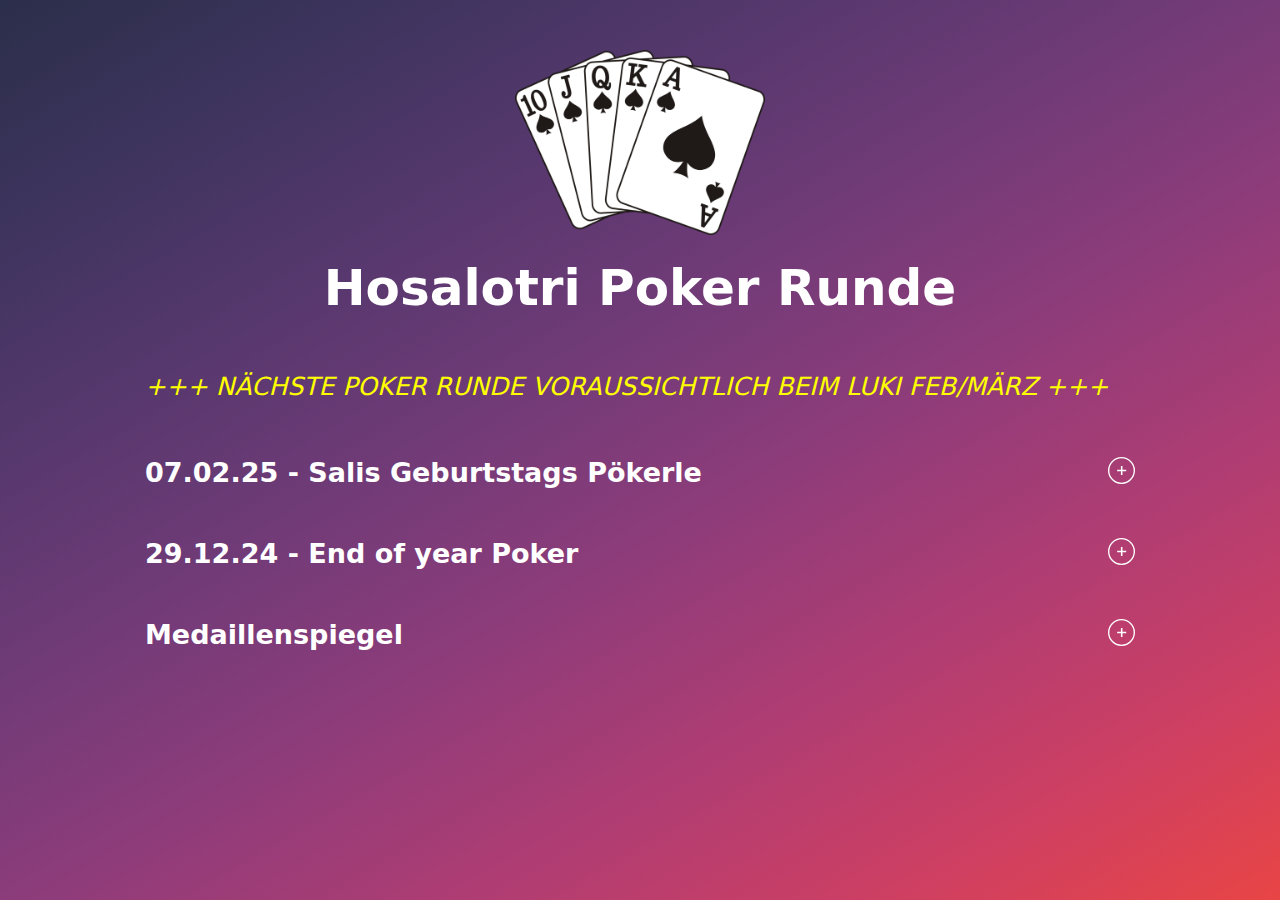
==== index.html @ 21dafa3b "first version" ====
<!DOCTYPE html>
<html lang="en">

<head>
    <meta charset="UTF-8">
    <meta name="viewport" content="width=device-width, initial-scale=1.0">
    <title>Document</title>
    <link rel="stylesheet" href="style.css">
    <link rel="stylesheet" href="https://cdn.jsdelivr.net/npm/swiper@11/swiper-bundle.min.css" />
</head>

<body>
    <div class="main__canvas">
        <div class="u-generic-wrapper">
            <div class="u-generic-wrapper-margin">
                <!-- Header -->
                <div class="header">
                    <span class="header-img">
                        <img src="assets/img/poker.png" alt="poker cards">
                    </span>
                    <div class="header-title">
                        <h1>Hosalotri Poker Runde</h1>
                    </div>
                </div>

                <!-- NEWS -->
                <div class="news__container">
                    <div class="news-content">
                        <span>+++ Nächste Poker Runde voraussichtlich beim Luki FEB/MÄRZ +++</span>
                    </div>
                </div>

                <!-- 07.02.25 -->
                <div class="tournament__wrapper">
                    <input type="checkbox" class="tournament__checkbox" id="07.02.25">
                    <label for="07.02.25" class="tournament__label">
                        <h2>
                            07.02.25 - Salis Geburtstags Pökerle
                        </h2>
                        <span class="tournament__label--icon">
                        </span>
                    </label>
                    <div class="tournament__table">
                        <div class="tournament__info">
                            <div>
                                Location: Sali
                            </div>
                            <div>
                                Einsatz: 10€
                            </div>
                            <div>
                                Bounty: 5€
                            </div>
                            <div>
                                Preisgeld: 1.Platz 40€, 2.Platz 40€, 3.Platz 10€
                            </div>
                        </div>

                        <table>
                            <tr>
                                <th>
                                    Spieler
                                </th>
                                <th>
                                    Platzierung
                                </th>
                            </tr>
                            <tr>
                                <td>Simon &#129351;</td>
                                <td class="tournament__placement">1.</td>
                            </tr>
                            <tr>
                                <td>Bitschi &#129351;</td>
                                <td class="tournament__placement">1.</td>
                            </tr>
                            <tr>
                                <td>klie Tobi &#129353;</td>
                                <td class="tournament__placement">3.</td>
                            </tr>
                            <tr>
                                <td>Lui</td>
                                <td class=" tournament__placement">4.</td>
                            </tr>
                            <tr>
                                <td>Tobi Z.</td>
                                <td class="tournament__placement">5.</td>
                            </tr>
                            <tr>
                                <td>Milan</td>
                                <td class="tournament__placement">6.</td>
                            </tr>
                            <tr>
                                <td>Sali</td>
                                <td class="tournament__placement">7.</td>
                            </tr>
                            <tr>
                                <td>Luki</td>
                                <td class="tournament__placement">8.</td>
                            </tr>
                            <tr>
                                <td>Cle</td>
                                <td class="tournament__placement">9.</td>
                            </tr>
                        </table>

                        <div class="swiper js-swiper tournament__imgs">
                            <div class="swiper-wrapper">
                                <div class="swiper-slide">
                                    <div class="swiper-slide__wrapper">
                                        <img loading="lazy" src="assets/img/turnier2/turnier2-1.jpeg" alt="Siegerfoto">
                                    </div>
                                </div>
                                <div class="swiper-slide">
                                    <div class="swiper-slide__wrapper">
                                        <img loading="lazy" src="assets/img/turnier2/turnier2-2.jpeg" alt="Siegerfoto">
                                    </div>
                                </div>
                                <div class="swiper-slide">
                                    <div class="swiper-slide__wrapper">
                                        <img loading="lazy" src="assets/img/turnier2/turnier2-3.jpeg" alt="Siegerfoto">
                                    </div>
                                </div>
                                <div class="swiper-slide">
                                    <div class="swiper-slide__wrapper">
                                        <img loading="lazy" src="assets/img/turnier2/turnier2-4.jpeg" alt="Siegerfoto">
                                    </div>
                                </div>
                            </div>
                            <div class="swiper-button-next"></div>
                            <div class="swiper-button-prev"></div>
                        </div>
                    </div>
                </div>

                <!-- 29.12.24 -->
                <div class="tournament__wrapper">
                    <input type="checkbox" class="tournament__checkbox" id="29.12.24">
                    <label for="29.12.24" class="tournament__label">
                        <h2>
                            29.12.24 - End of year Poker
                        </h2>
                        <span class="tournament__label--icon">
                        </span>
                    </label>
                    <div class="tournament__table">
                        <div class="tournament__info">
                            <div>
                                Location: Sali
                            </div>
                            <div>
                                Einsatz: 50€
                            </div>
                            <div>
                                Bounty: 0€
                            </div>
                            <div>
                                Preisgeld: 1.Platz 250€, 2.Platz 150€, 3.Platz 100€
                            </div>
                        </div>
                        <table>
                            <tr>
                                <th>
                                    Spieler
                                </th>
                                <th>
                                    Platzierung
                                </th>
                            </tr>
                            <tr>
                                <td>Sali &#129351;</td>
                                <td class=" tournament__placement">1.</td>
                            </tr>
                            <tr>
                                <td>Stef &#129352;</td>
                                <td class="tournament__placement">2.</td>
                            </tr>
                            <tr>
                                <td>Luki &#129353;</td>
                                <td class="tournament__placement">3.</td>
                            </tr>
                            <tr>
                                <td>Cle</td>
                                <td class="tournament__placement">4.</td>
                            </tr>
                            <tr>
                                <td>Milan</td>
                                <td class="tournament__placement">5.</td>
                            </tr>
                            <tr>
                                <td>Eri</td>
                                <td class="tournament__placement">6.</td>
                            </tr>
                            <tr>
                                <td>Simon</td>
                                <td class="tournament__placement">7.</td>
                            </tr>
                            <tr>
                                <td>Tobi Z.</td>
                                <td class="tournament__placement">8.</td>
                            </tr>
                            <tr>
                                <td>Lui</td>
                                <td class="tournament__placement">9.</td>
                            </tr>
                            <tr>
                                <td>Päsc</td>
                                <td class="tournament__placement">10.</td>
                            </tr>

                        </table>
                        <div class="swiper js-swiper tournament__imgs">
                            <div class="swiper-wrapper">
                                <div class="swiper-slide">
                                    <div class="swiper-slide__wrapper">
                                        <img loading="lazy" src="assets/img/turnier1/1-1.jpeg" alt="Siegerfoto">
                                    </div>
                                </div>
                                <div class="swiper-slide">
                                    <div class="swiper-slide__wrapper">
                                        <img loading="lazy" src="assets/img/turnier1/1-2.jpeg" alt="Siegerfoto">
                                    </div>
                                </div>
                       
                            </div>
                            <div class="swiper-button-next"></div>
                            <div class="swiper-button-prev"></div>
                        </div>
                    </div>
                </div>

                <!-- Medaillenspiegel -->
                <div class="tournament__wrapper">
                    <input type="checkbox" class="tournament__checkbox" id="Medaillenspiegel">
                    <label for="Medaillenspiegel" class="tournament__label">
                        <h2>
                            Medaillenspiegel
                        </h2>
                        <span class="tournament__label--icon">
                        </span>
                    </label>
                    <div class="tournament__table">
                        <table>
                            <tr>
                                <th>
                                    Spieler
                                </th>
                                <th>
                                    &#129351;
                                </th>
                                <th>
                                    &#129352;
                                </th>
                                <th>
                                    &#129353;
                                </th>
                            </tr>
                            <tr>
                                <td>Sali</td>
                                <td class=" tournament__placement">1</td>
                                <td class=" tournament__placement">-</td>
                                <td class=" tournament__placement">-</td>
                            </tr>
                            <tr>
                                <td>Bitschi</td>
                                <td class="tournament__placement">1</td>
                                <td class="tournament__placement">-</td>
                                <td class="tournament__placement">-</td>
                            </tr>
                            <tr>
                                <td>Simon</td>
                                <td class="tournament__placement">1</td>
                                <td class="tournament__placement">-</td>
                                <td class="tournament__placement">-</td>
                            </tr>
                            <tr>
                                <td>Stef</td>
                                <td class=" tournament__placement">-</td>
                                <td class=" tournament__placement">1</td>
                                <td class=" tournament__placement">-</td>
                            </tr>
                            <tr>
                                <td>Luki</td>
                                <td class="tournament__placement">-</td>
                                <td class="tournament__placement">-</td>
                                <td class="tournament__placement">1</td>
                            </tr>
                            <tr>
                                <td>klie Tobi</td>
                                <td class="tournament__placement">-</td>
                                <td class="tournament__placement">-</td>
                                <td class="tournament__placement">1</td>
                            </tr>
                            <tr>
                                <td>Lui</td>
                                <td class="tournament__placement">-</td>
                                <td class="tournament__placement">-</td>
                                <td class="tournament__placement">-</td>
                            </tr>
                            <tr>
                                <td>Milan</td>
                                <td class="tournament__placement">-</td>
                                <td class="tournament__placement">-</td>
                                <td class="tournament__placement">-</td>
                            </tr>
                            <tr>
                                <td>Tobi Z.</td>
                                <td class="tournament__placement">-</td>
                                <td class="tournament__placement">-</td>
                                <td class="tournament__placement">-</td>
                            </tr>
                            <tr>
                                <td>Eri</td>
                                <td class="tournament__placement">-</td>
                                <td class="tournament__placement">-</td>
                                <td class="tournament__placement">-</td>
                            </tr>
                            <tr>
                                <td>Päsc</td>
                                <td class="tournament__placement">-</td>
                                <td class="tournament__placement">-</td>
                                <td class="tournament__placement">-</td>
                            </tr>
                            <tr>
                                <td>Cle</td>
                                <td class="tournament__placement">-</td>
                                <td class="tournament__placement">-</td>
                                <td class="tournament__placement">-</td>
                            </tr>
                        </table>
                    </div>
                </div>
            </div>
        </div>
    </div>
</body>

<script src="https://cdn.jsdelivr.net/npm/swiper@11/swiper-bundle.min.js"></script>
<script src="script.js"></script>

</html>
---- style.css ----
*,
*::after,
*::before {
    margin: 0;
    padding: 0;
    box-sizing: inherit;
}

/* * {
    outline: 1px solid #f00 !important;
} */

html {
    font-size: 62.5%;
    scroll-behavior: smooth;
    hyphenate-limit-chars: auto 5 5;
}

body {
    font-family: "Funnel Display", system-ui, -apple-system, BlinkMacSystemFont,
        "Segoe UI", Roboto, Oxygen, Ubuntu, Cantarell, "Open Sans",
        "Helvetica Neue", sans-serif;
    font-size: 1.8rem;
    box-sizing: border-box;
}

.main__canvas {
    display: flex;
    flex-flow: column nowrap;
    min-height: 100vh;
    background: linear-gradient(
        150deg,
        #2b2e4a,
        #3e345e,
        #57386e,
        #723b78,
        #903c7a,
        #af3d73,
        #cd3f63,
        #e84545
    );
    color: white;
}

.u-generic-wrapper {
    margin: 0 auto;
    max-width: 105rem;
    width: 100%;

    margin-bottom: 3rem;
}

.u-generic-wrapper-margin {
    margin: 0 3rem;
}

.header {
    display: flex;
    flex-flow: column nowrap;
    justify-content: center;
    align-items: center;
    margin: 5rem 0 5rem;
    text-align: center;

    h1 {
        font-size: 5rem;
    }
}

.header-img {
    width: 25rem;
    margin-bottom: 2rem;
    
    @media only screen and (max-width: 600px) {
        width: 10rem;
    }

    img {
        width: 100%;
    }
}

.news__container {
    overflow: hidden;
    position: relative;
    height: 4rem;
    line-height: 4rem;
    margin-bottom: 5rem;
    font-style: italic;
    color: yellow;
}

.news-content {
    position: absolute;
    white-space: nowrap;
    animation: news 10s linear infinite;
    font-size: 2.5rem;
    text-transform: uppercase;
}

@keyframes news {
    0% {
        transform: translateX(100%);
    }

    100% {
        transform: translateX(-100%);
    }
}

.tournament__wrapper {
    margin-bottom: 5rem;
}

.tournament__label {
    display: flex;
    flex-flow: row nowrap;
    justify-content: space-between;
    column-gap: 2rem;
    margin-bottom: 2rem;
    cursor: pointer;

    .tournament__label--icon {
        position: relative;
        display: block;
        width: 2.7rem;
        height: 2.7rem;
        flex-shrink: 0;

        &::after {
            position: absolute;
            content: "";
            inset: 0;
            width: 2.7rem;
            height: 2.7rem;
            background-image: url("assets/icons/accordion-plus.svg");
            background-size: 2.7rem;
        }
    }
}

.tournament__checkbox {
    display: none;
}

.tournament__checkbox:checked + .tournament__label {
    .tournament__label--icon {
        &::after {
            background-image: url("assets/icons/accordion-minus-white.svg");
        }
    }
}
.tournament__checkbox:checked ~ .tournament__table {
    display: block;
    opacity: 1;
    overflow: visible;
    max-height: 100%;
    overflow-x: auto;
}

.tournament__table {
    display: none;
    opacity: 0;
    max-height: 0;
    overflow-y: hidden;

    th {
        font-size: 1.8rem;
        font-weight: 900;
        text-transform: uppercase;
    }
}

.tournament__info {
    margin-bottom: 2rem;
}

.tournament__placement {
    text-align: center;
}

.swiper-slide__wrapper {
    display: flex;
    justify-content: center;

    img {
        object-fit: cover;
        width: 50%;
        height: auto;
        margin: 0 auto;
        @media only screen and (max-width: 600px) {
            width: 100%;
        }
    }
}

.tournament__imgs {
    margin: 2rem 0 8rem;

    @media only screen and (max-width: 600px) {
        margin: 2rem 0 4rem;
    }
}
.swiper-button-next,
.swiper-button-prev {
    border-radius: 50%;
    width: 4rem !important;
    height: 4rem !important;
    background: linear-gradient(
        150deg,
        #2b2e4a,
        #3e345e,
        #57386e,
        #723b78,
        #903c7a,
        #af3d73,
        #cd3f63,
        #e84545
    );

    @media only screen and (max-width: 600px) {
        width: 2rem !important;
        height: 2rem !important;
    }

    &::after {
        font-size: 2rem !important;
        font-weight: bold !important;
        color: white;

        @media only screen and (max-width: 600px) {
            font-size: 1rem !important;
        }
    }
}

table {
    width: 100%;
}

table,
th,
td {
    border: 1px solid white;
}

th,
td {
    padding: 1rem;
}
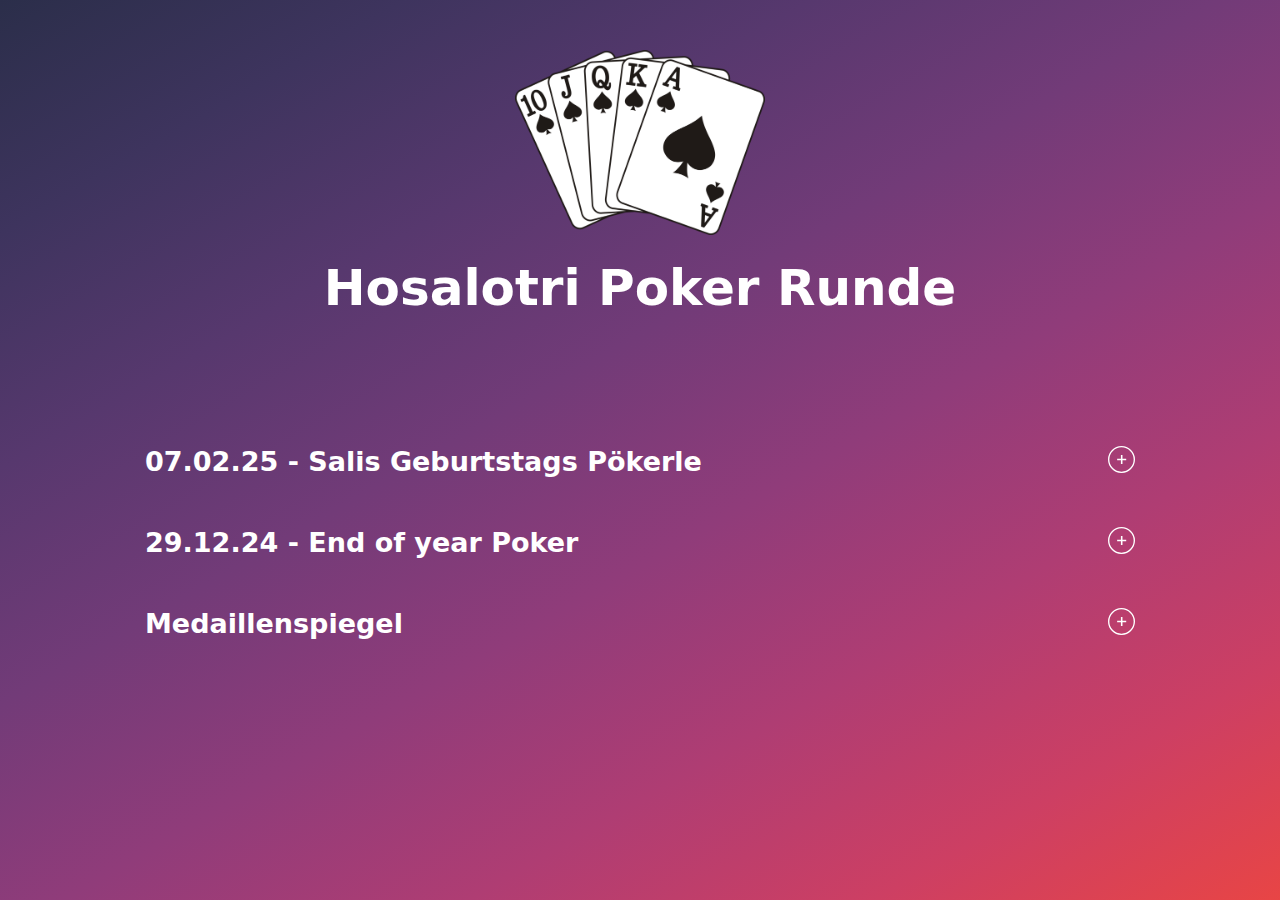
==== commit 5d18b703: "minor adjustments" ====
--- a/index.html
+++ b/index.html
@@ -25,8 +25,8 @@
 
                 <!-- NEWS -->
                 <div class="news__container">
-                    <div class="news-content">
-                        <span>+++ Nächste Poker Runde voraussichtlich beim Luki FEB/MÄRZ +++</span>
+                    <div class="news__content">
+                        +++ Nächste Poker Runde voraussichtlich beim Luki FEB/MÄRZ +++
                     </div>
                 </div>
 
@@ -126,8 +126,7 @@
                                     </div>
                                 </div>
                             </div>
-                            <div class="swiper-button-next"></div>
-                            <div class="swiper-button-prev"></div>
+                            <div class="swiper-pagination"></div>
                         </div>
                     </div>
                 </div>
@@ -220,10 +219,9 @@
                                         <img loading="lazy" src="assets/img/turnier1/1-2.jpeg" alt="Siegerfoto">
                                     </div>
                                 </div>
-                       
-                            </div>
-                            <div class="swiper-button-next"></div>
-                            <div class="swiper-button-prev"></div>
+
+                            </div>
+                            <div class="swiper-pagination"></div>
                         </div>
                     </div>
                 </div>
--- a/style.css
+++ b/style.css
@@ -70,7 +70,7 @@
 .header-img {
     width: 25rem;
     margin-bottom: 2rem;
-    
+
     @media only screen and (max-width: 600px) {
         width: 10rem;
     }
@@ -81,30 +81,31 @@
 }
 
 .news__container {
+    width: 100%;
     overflow: hidden;
-    position: relative;
-    height: 4rem;
-    line-height: 4rem;
     margin-bottom: 5rem;
     font-style: italic;
+}
+
+.news__content {
+    display: inline-block;
+    white-space: nowrap;
+    padding-left: 100%;
+    animation: news 10s linear infinite;
     color: yellow;
-}
-
-.news-content {
-    position: absolute;
-    white-space: nowrap;
-    animation: news 10s linear infinite;
     font-size: 2.5rem;
     text-transform: uppercase;
 }
 
 @keyframes news {
     0% {
-        transform: translateX(100%);
+        /* transform: translateX(100%); */
+        transform: translate3d(0, 0, 0);
     }
 
     100% {
-        transform: translateX(-100%);
+        /* transform: translateX(-100%); */
+        transform: translate3d(-100%, 0, 0);
     }
 }
 
@@ -185,9 +186,10 @@
 
     img {
         object-fit: cover;
-        width: 50%;
+        width: 70%;
         height: auto;
         margin: 0 auto;
+
         @media only screen and (max-width: 600px) {
             width: 100%;
         }
@@ -201,7 +203,16 @@
         margin: 2rem 0 4rem;
     }
 }
-.swiper-button-next,
+
+.swiper-pagination-bullet {
+    background: white !important;
+}
+
+.swiper-pagination-bullet-active {
+    background: rgba(white, 0.5) !important;
+}
+
+/* .swiper-button-next,
 .swiper-button-prev {
     border-radius: 50%;
     width: 4rem !important;
@@ -232,7 +243,7 @@
             font-size: 1rem !important;
         }
     }
-}
+} */
 
 table {
     width: 100%;
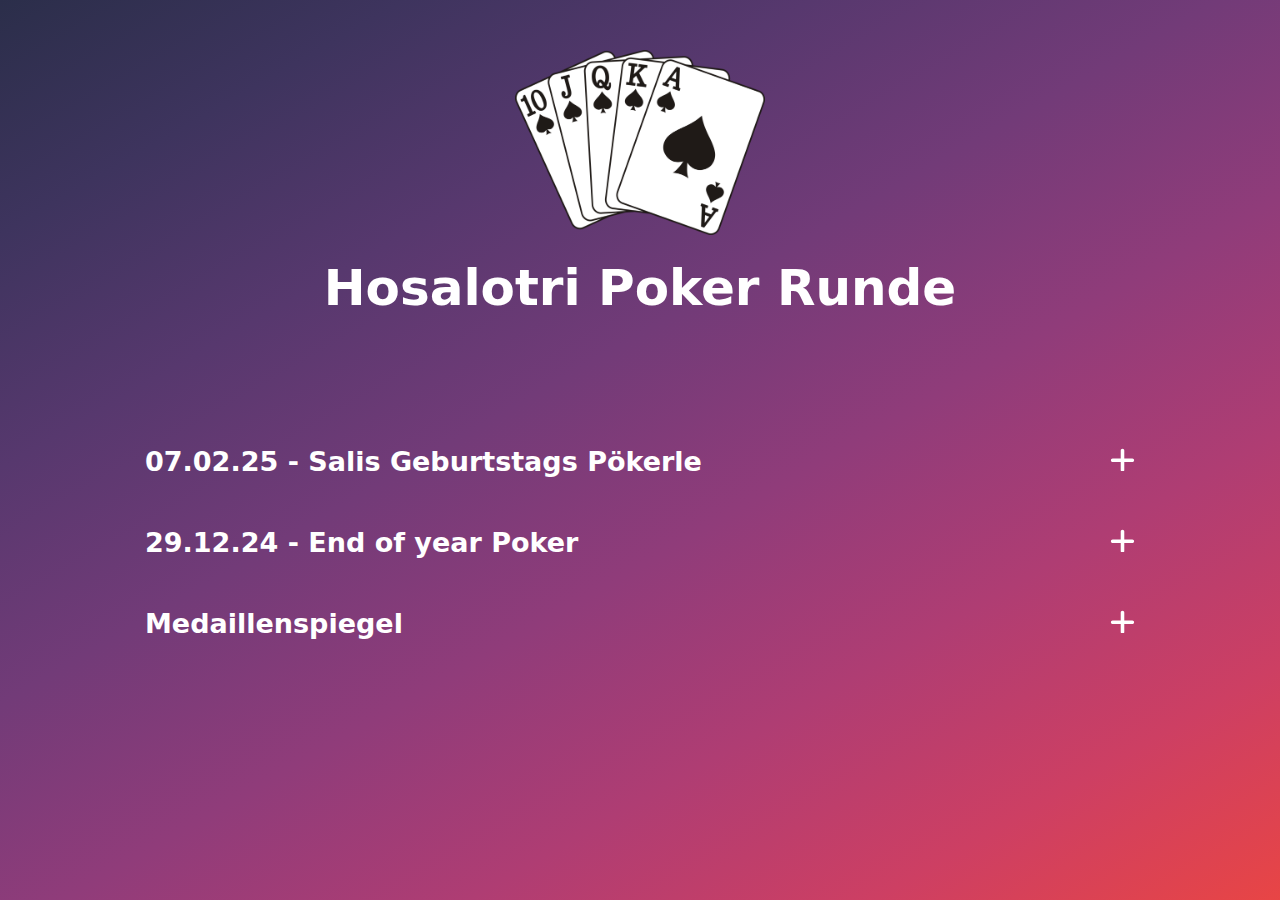
==== commit ad958db3: "webmanifest added" ====
--- a/index.html
+++ b/index.html
@@ -4,9 +4,15 @@
 <head>
     <meta charset="UTF-8">
     <meta name="viewport" content="width=device-width, initial-scale=1.0">
-    <title>Document</title>
+    <title>Hosalotri</title>
     <link rel="stylesheet" href="style.css">
     <link rel="stylesheet" href="https://cdn.jsdelivr.net/npm/swiper@11/swiper-bundle.min.css" />
+    <link rel="icon" type="image/png" href="/favicon-96x96.png" sizes="96x96" />
+    <link rel="icon" type="image/svg+xml" href="/favicon.svg" />
+    <link rel="shortcut icon" href="/favicon.ico" />
+    <link rel="apple-touch-icon" sizes="180x180" href="/apple-touch-icon.png" />
+    <meta name="Hosalotri Poker" content="Hosalotri Poker" />
+    <link rel="manifest" href="/site.webmanifest" />
 </head>
 
 <body>
@@ -66,12 +72,12 @@
                                 </th>
                             </tr>
                             <tr>
-                                <td>Simon &#129351;</td>
-                                <td class="tournament__placement">1.</td>
-                            </tr>
-                            <tr>
-                                <td>Bitschi &#129351;</td>
-                                <td class="tournament__placement">1.</td>
+                                <td>Simon &#129352;</td>
+                                <td class="tournament__placement">2.</td>
+                            </tr>
+                            <tr>
+                                <td>Bitschi &#129352;</td>
+                                <td class="tournament__placement">2.</td>
                             </tr>
                             <tr>
                                 <td>klie Tobi &#129353;</td>
@@ -260,14 +266,14 @@
                             </tr>
                             <tr>
                                 <td>Bitschi</td>
+                                <td class="tournament__placement">-</td>
                                 <td class="tournament__placement">1</td>
                                 <td class="tournament__placement">-</td>
-                                <td class="tournament__placement">-</td>
                             </tr>
                             <tr>
                                 <td>Simon</td>
+                                <td class="tournament__placement">-</td>
                                 <td class="tournament__placement">1</td>
-                                <td class="tournament__placement">-</td>
                                 <td class="tournament__placement">-</td>
                             </tr>
                             <tr>
--- a/style.css
+++ b/style.css
@@ -111,6 +111,10 @@
 
 .tournament__wrapper {
     margin-bottom: 5rem;
+
+    @media only screen and (max-width: 600px) {
+        margin-bottom: 3rem;
+    }
 }
 
 .tournament__label {
@@ -124,20 +128,22 @@
     .tournament__label--icon {
         position: relative;
         display: block;
-        width: 2.7rem;
-        height: 2.7rem;
+        width: 2.5rem !important;
+        height: 2.5rem !important;
         flex-shrink: 0;
 
         &::after {
             position: absolute;
             content: "";
             inset: 0;
-            width: 2.7rem;
-            height: 2.7rem;
-            background-image: url("assets/icons/accordion-plus.svg");
-            background-size: 2.7rem;
-        }
-    }
+            width: 2.5rem;
+            height: 2.5rem;
+            background-image: url("assets/icons/plus.svg");
+            background-size: 2.5rem;
+        }
+    }
+
+
 }
 
 .tournament__checkbox {
@@ -147,7 +153,7 @@
 .tournament__checkbox:checked + .tournament__label {
     .tournament__label--icon {
         &::after {
-            background-image: url("assets/icons/accordion-minus-white.svg");
+            background-image: url("assets/icons/minus.svg");
         }
     }
 }
